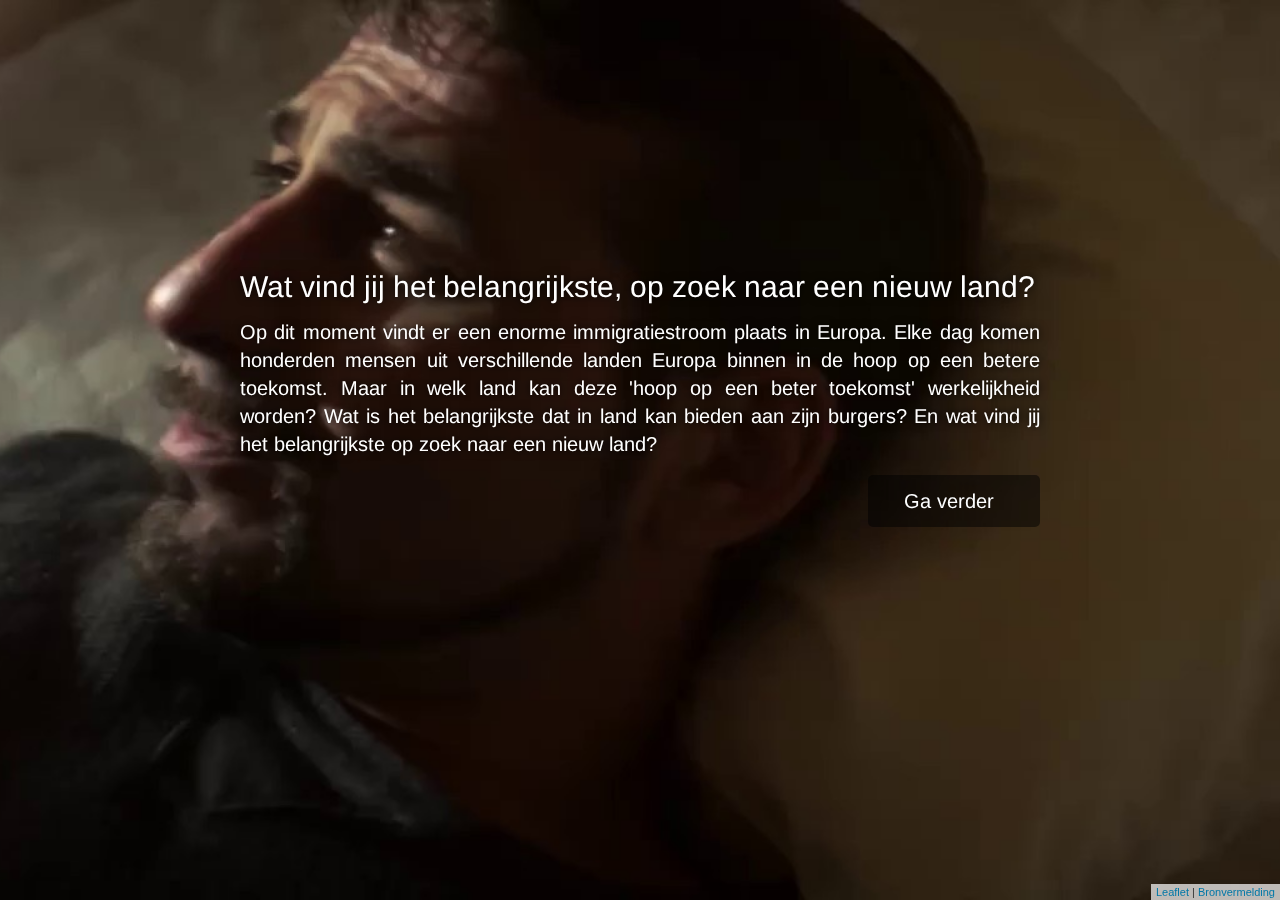
==== index.html @ 8dee64f0 "add Facebook data ++ meta data ++ og:image" ====
<!DOCTYPE html>
<html>
<head>
	<meta charset="utf-8" />
	<title>
		Wat vind jij het belangrijkste, op zoek naar een nieuw land?
	</title>
	<meta name="viewport" content="initial-scale=1,maximum-scale=1,user-scalable=no" />

	<link type="text/plain" rel="author" href="../humans.txt" /> 

	<link rel="stylesheet" type="text/css" href="css/reset.css">
	<link rel="stylesheet" type="text/css" href="css/style.css">

	<link rel="stylesheet" type="text/css" href="css/leaflet.css" />

	<link rel="apple-touch-icon" sizes="57x57" href="images/favicon/apple-touch-icon-57x57.png">
	<link rel="apple-touch-icon" sizes="60x60" href="images/favicon/apple-touch-icon-60x60.png">
	<link rel="apple-touch-icon" sizes="72x72" href="images/favicon/apple-touch-icon-72x72.png">
	<link rel="apple-touch-icon" sizes="76x76" href="images/favicon/apple-touch-icon-76x76.png">
	<link rel="apple-touch-icon" sizes="114x114" href="images/favicon/apple-touch-icon-114x114.png">
	<link rel="apple-touch-icon" sizes="120x120" href="images/favicon/apple-touch-icon-120x120.png">
	<link rel="apple-touch-icon" sizes="144x144" href="images/favicon/apple-touch-icon-144x144.png">
	<link rel="apple-touch-icon" sizes="152x152" href="images/favicon/apple-touch-icon-152x152.png">
	<link rel="apple-touch-icon" sizes="180x180" href="images/favicon/apple-touch-icon-180x180.png">
	<link rel="icon" type="image/png" href="images/favicon/favicon-32x32.png" sizes="32x32">
	<link rel="icon" type="image/png" href="images/favicon/favicon-194x194.png" sizes="194x194">
	<link rel="icon" type="image/png" href="images/favicon/favicon-96x96.png" sizes="96x96">
	<link rel="icon" type="image/png" href="images/favicon/android-chrome-192x192.png" sizes="192x192">
	<link rel="icon" type="image/png" href="images/favicon/favicon-16x16.png" sizes="16x16">
	<link rel="manifest" href="images/favicon/manifest.json">
	<link rel="mask-icon" href="images/favicon/safari-pinned-tab.svg" color="#64738c">
	<link rel="shortcut icon" href="images/favicon/favicon.ico">
	<meta name="msapplication-TileColor" content="#ffffff">
	<meta name="msapplication-TileImage" content="images/favicon/mstile-144x144.png">
	<meta name="msapplication-config" content="images/favicon/browserconfig.xml">
	<meta name="theme-color" content="#ffffff">

	<meta name="description" content="Wat vind jij het belangrijkste, op zoek naar een nieuw land? Een vergelijking tussen Europese landen op basis van werk, inkomen en ongelijkheid." />
	<meta property="og:description" content="Wat vind jij het belangrijkste, op zoek naar een nieuw land? Een vergelijking tussen Europese landen op basis van werk, inkomen en ongelijkheid." />

	<meta name="keywords" content="ongelijkheid, inkomen, gini, europa, vluchtelingen, Gelijkheid, inkomen, Vrijheid, gelijke rechten, inkomen, werkgelegenheid, werkloosheid, discriminatie" />


	<meta property='og:title' content='Wat vind jij het belangrijkste, op zoek naar een nieuw land?' />
    <meta property="og:site_name" content="StevioDesign"/>

	<meta property="og:image" content="https://qdraw.github.io/cbs-werk-datavisualisatie/images/og-image.jpg"/>
	
	<meta name="dcterms.rightsHolder" content="&copy; Qdraw;Media" />
	<meta name="dcterms.rights" content="Design" />
	<meta name="dcterms.dateCopyrighted" content="2015">	
	<meta name="author" content="Dion van Velde" />
    <meta property="og:locale" content="nl_NL" />      
 
    <!-- Disable automatic phone number detection. -->
    <meta name="format-detection" content="telephone=no"> 

</head>
<body>

<!--

	STOP READING CODE, HIRE ME!
	check humans.txt for contact information


						  ,                                  
						 ,:                                  
		  ,:==++=~,      :~                                  
		,=+=:::::+?~     ~=                 ,,                  
	   ~+~:~==++=,,~,    ~=                :==:   ,=~,       ,   
	  ==,~      :~,      ~~       ~??~     :~ =:   :I=      ,,        
	 ~~=,        ==,    ,~II    :?$+=?=:      ?,   ++:     ;;  
	,==~~      ,,,   ,?Z$7ZI:  ,I$,  ~?:   +$$=,  ,+?,+= ,:;  
	 =+:     ,,,:  ,7Z: ,~=,   =I?~,+7   ,=$~,=I~   +I~77 ~:,  
	,=~:,   :==~::  ?I~  ,~=,  ,?$Z7$?:  +7:  ~I~   +$I==I=:   
	,=~:~:,:~=++,  ,I?:  ,=?:  :I7+~~:  ,?7:,~++,   =$I :I+,   
	 ,==::::::+?=~  ~II,,=II,  ,??: :~~  +?=++I$+   ~7? ,++:   
	   :~::~:, :+?+:  ?II+~:  ,:+~   ,~~  ==~::::,  :+,  :=:   
				,=II+:        ,:,    ,~=:                    
				  :=~==                ~=,                   
					  ,                ,::                            
		
-->

<div class="preloader">
	<img src="images/preloader.svg" width="100px" height="100px">
</div>

<script type="text/javascript" src="js/mapbox.js?v=2.2.2"></script>
<script type="text/javascript" src="js/jquery.js"></script>
<script type="text/javascript" src="data/countrynames.js"></script>


<div id="intro">
	<video id="bg-video" poster="data/video.jpg" loop autoplay>
			 <!-- http://video-js.zencoder.com/oceans-clip.png -->
		<p>
		Je webbrowser is niet nieuw genoeg, het spijt ons dat het nu 2015 is.
		Check: <a href="http://browsehappy.com/?locale=nl">om je webbrowser up te daten.</a>
		</p>
		<source src="data/video.mp4" type="video/mp4">
	</video>

	<h1 class="head">
	   Wat vind jij het belangrijkste, op zoek naar een nieuw land?
	</h1>
	<p class="content">
		Op dit moment vindt er een enorme immigratiestroom plaats in Europa. Elke dag komen honderden mensen uit verschillende landen Europa binnen in de hoop op een betere toekomst. Maar in welk land kan deze 'hoop op een beter toekomst' werkelijkheid worden? Wat is het belangrijkste dat in land kan bieden aan zijn burgers? En wat vind jij het belangrijkste op zoek naar een nieuw land? 
	</p>
</div>

<div id="map"></div>

<div id="metro">
	<div class="l1"></div>
	<div class="l2"></div>

	<h1 class="head">
		Wat vind jij het belangrijkste dat een land kan bieden aan zijn inwoners?
	</h1>
	<div class="container">
		<div class="content"></div>
	</div>

</div>

<div id="sidebar">
	<div id="menu"></div>
	<div class="container">
		<div id="header"></div>
		<div id="content"></div>
	</div>
	<div id="legenda"></div>
</div>


<script type="text/javascript">

// L.mapbox.accessToken = 'pk.eyJ1IjoibWFwYm94IiwiYSI6IjZjNmRjNzk3ZmE2MTcwOTEwMGY0MzU3YjUzOWFmNWZhIn0.Y8bhBaUMqFiPrDRW9hieoQ';
// Replace 'mapbox.streets' with your map id.
var mapboxTiles = L.tileLayer('http://a{s}.acetate.geoiq.com/tiles/acetate-base/{z}/{x}/{y}.png' , {
	maxZoom: 19,
	opacity: 0.3,
	attribution: '<a href="sources.html" target="_blank">Bronvermelding</a>'
});


var map = L.map('map',{ zoomControl:false })
	.addLayer(mapboxTiles)
	.setView([55, 0], 4);

var popup = new L.Popup({ autoPan: false });

// Be nice and credit our data source, Census Reporter.
// map.attributionControl.addAttribution('Data from ' +
//   '<a href="http://censusreporter.org/data/map/?table=B06011&geo_ids=040%7C01000US#">' +
//   'Census Reporter</a>');

// By the way, thanks: https://www.mapbox.com/mapbox.js/example/v1.0.0/choropleth-joined-data-multiple-variables/ for letting me copy paste this example



// Choropleth colors from http://colorbrewer2.org/
// You can choose your own range (or different number of colors)
// and the code will compensate.
// Didn't use anyway ;)


var hues = [
	'#64738C', // green green
	'#889EBB',
	'#B6D2DE',
	'#D4EAF2',
	'#EBC2D0', // light rood
	'#D994AB',
	'#E679A3',
	'#C0537A',

	'#e4e8e7', // selected color
	'#CCCCCC' // NaN
	];


// Positive Hues for filter feature
var goodHues = [
	'#64738C', // green green
	'#889EBB',
	'#B6D2DE',
	'#D4EAF2'] // light green

// Negative Hues for filter feature
var badHues = [
	'#EBC2D0', // light rood
	'#D994AB',
	'#E679A3',
	'#C0537A'] // red red



// NaN escaper feature in data set, if you use NaN the app will crash
var NaNescaper  = -9;


// The names of variables that we'll show in the UI for
// styling. These need to match exactly.

// Those names are used in the ./data/data.json

var variables = [
	'gini',
	'freedom',
	'gemiddeld-ink',
	'jobs-avail',
	'werkloosheid',
	'discrimi',
	'corruption'
	];

// UI-names for variables, use the same order
var variablesUI = [
	'Gelijkheid in inkomen en welvaart',
	'Vrijheid en gelijke rechten',
	'Een hoog inkomen',
	'Veel werkgelegenheid',
	'Een lage werkloosheid',
	'Geen discriminatie',
	"Een eerlijke overheid"
	];

// Using High to low or reverse
var variablesIsHighToLow = {
	"gini": false,
	'freedom': false,
	'gemiddeld-ink': true,
	'jobs-avail': true,
	'werkloosheid': false,
	'discrimi': true,
	'corruption': true
	};

// The scale of the variable
var variablesScale = {
	"gini": "De rijke inwoners hebben [VALUE]x meer koopkracht dan gemiddelde inwoners",
	'freedom': "[VALUE]/100 onderdrukking vrijheid en inspraak",
	'gemiddeld-ink': "&euro;[VALUE] gemiddeld aan inkomen",
	'jobs-avail': "[VALUE]/4 kans op een baan",
	'werkloosheid': "[VALUE]% van de inwoners zijn werkloos",
	'discrimi': "[VALUE]/100 anti-discriminatie",
	'corruption': "[VALUE]/100 eerlijkheid van de overheid"
	};

var variablesExplain = {
	"gini": "Hoeveel mate verschil ligt er tussen de inkomsten van de burgers binnen een land? Hoeveel verdient de groep met het minste inkomen in vergelijking tot de groep met het hoogste inkomen? Kortom: Hoe eerlijk is het totale inkomen van een land verdeeld over zijn volk? ",
	'freedom': "Vrijheid is niet overal een recht. Heb jij als burger inspraak in belangrijkste beslissingen welke door een land worden gemaakt? Of ligt al deze macht bij een select groepje? Ook het recht op een eigen mening en het uitten van je normen en waarden zijn een belangrijk aspect wat een land kan bieden.",
	'gemiddeld-ink': "Is geld voor jou het belangrijkste wat een land kan bieden? Speciaal voor de goudzoekers onder ons hebben wij hebben vastgesteld hoeveel geld je gemiddeld verdient binnen elk land. Let wel op! Dit wil natuurlijk niet zeggen dat je ook daadwerkelijk direct deze hoeveelheid gaat verdienen.",
	'jobs-avail': "Het zou jammer zijn om na zo'n lange reis zonder werk te zitten. Welk land biedt de grootste kans op werk? Waar moeten de handen uit de mouwen worden gestoken en is direct werk te vinden? Wij hebben het uitgezocht!",
	'werkloosheid': "Welke land heeft het minst te kampen met werkloosheid? Waar is de kans het grootst dat jij tijdens de crisis je baan kunt behouden? Spoilers: Vermeid Griekenland, die doen het niet zo goed op dit moment. Maar de rest van West Europa blijft goed stand houden!",
	'discrimi': "Doordat we steeds meer culturen, normen en waardes hebben op de wereld, botsen deze nogal eens met elkaar. Welk land staat juist open voor andere culturen en is openminded? Hier zie je een overzicht van de landen waar je als immigrant het snelst geaccepteerd zal worden door de burgers.",
	'corruption': "Hoe eerlijk is een land? Als je het belangrijk vind dat de regels worden nageleefd en mensen hun afspraken nakomen, dan ben je zeker tegen corruptie. Welke landen knijpen een oogje dicht wanneer jij een briefje van €100 in het borstzakje laat glippen? In welke land kom je weg met moord als je een hoog geplaatst persoon bent?"
	};








// #sidebar #menu
for (var i = 0; i < variables.length; i++) {
	document.querySelector("#sidebar #menu").innerHTML += "<li onclick='setVariable(\"" + variables[i]  + "\")' class='" + variables[i]+ "' style='background-image:url(images/" + variables[i] + ".svg)'> </li>";
}

// Display all options in 1 div #metro .content
for (var i = 0; i < variables.length; i++) {
	document.querySelector("#metro .content").innerHTML += "<li onclick='setVariable(\"" + variables[i]  + "\")' class='" + variables[i]+ "'> <img src='images/"  + variables[i] + ".svg' /><span>" + variablesUI[i] +"</span> </li>";
}



// Collect the range of each variable over the full set, so
// we know what to color the brightest or darkest.
var ranges = {};

var $select = $('<select></select>')
	.appendTo($('#variables'))
	.on('change', function() {
		setVariable($(this).val());
	});
for (var i = 0; i < variables.length; i++) {
	ranges[variables[i]] = { min: Infinity, max: -Infinity };
	// Simultaneously, build the UI for selecting different
	// ranges
	$('<option></option>')
		.text(variables[i])
		.attr('value', variables[i])
		.appendTo($select);
}

// Create a layer of state features, and when it's done
// loading, run loadData
var euLayer = L.mapbox.featureLayer()
	.loadURL('data/europe.geo.json')
	.addTo(map)
	.on('ready', loadData);

// Grab the spreadsheet of data as JSON. If you have CSV
// data, you should convert it to JSON with
// http://shancarter.github.io/mr-data-converter/
function loadData() {
	$.getJSON('data/data.json')
		.done(function(data) {
			joinData(data, euLayer);
		});
}

function joinData(data, layer) {
	// First, get the Europian state GeoJSON data for reference.

	var euGeoJSON = euLayer.getGeoJSON(),
		byState = {};

	// Rearrange it so that instead of being a big array,
	// it's an object that is indexed by the state name,
	// that we'll use to join on.
	for (var i = 0; i < euGeoJSON.features.length; i++) {
		
		byState[euGeoJSON.features[i].properties.name] =
			euGeoJSON.features[i];
	}


	for (i = 0; i < data.length; i++) {

	 // Match the GeoJSON data (byState) with the tabular data
		// (data), replacing the GeoJSON feature properties
		// with the full data.
		try {
			byState[data[i].name].properties = data[i];
		}
		catch(e){}

		for (var j = 0; j < variables.length; j++) {
			// Simultaneously build the table of min and max
			// values for each attribute.

			var n = variables[j];

			// The minimum
			ranges[n].min = Math.min(data[i][n], ranges[n].min);
			ranges[n].max = Math.max(data[i][n], ranges[n].max);


			// Min / Max Name for example 'NL'
			if (data[i][n] != NaNescaper) {
				if (data[i][n] === ranges[n].min) {
					ranges[n].minname = data[i].name;
			   };
			};
			if (data[i][n] === ranges[n].max) {
				ranges[n].maxname = data[i].name;
			};


		}

		// using in reverse or first gear?
		if (variablesIsHighToLow[name]) {
			// max is best
			bestCountry (variables[0])

		}
		else {
			// min is best
			bestCountry (variables[variables.length-1])

		}


	}


	// Create a new GeoJSON array of features and set it
	// as the new usLayer content.
	var newFeatures = [];
	for (i in byState) {
		newFeatures.push(byState[i]);
	}
	euLayer.setGeoJSON(newFeatures);




 

	// Kick off by filtering on an attribute.
	setVariable(variables[0]);
}




function legenda (name) {

	document.querySelector("#sidebar #legenda").innerHTML = "   <h2> Legenda </h2>   <span style='float:left'>Beter</span>        <span style='float:left; text-align:right'>Slechter</span>";
	for (var i = 0; i < hues.length-2; i++) {
		// console.log(hues[i])
		$( "#sidebar #legenda" ).append( "  <div style='background-color:" + hues[i] +"'></div>" );
	};

	// if (variablesIsHighToLow[name]) {
	// }
	// else {
	// }
}


// Excuse the short function name: this is not setting a JavaScript
// variable, but rather the variable by which the map is colored.
// The input is a string 'name', which specifies which column
// of the imported JSON file is used to color the map.
function setVariable(name) {
	var scale = ranges[name];
	euLayer.eachLayer(function(layer) {
		// Decide the color for each state by finding its
		// place between min & max, and choosing a particular
		// color as index.
		// This is like the arduino map feature
		var division = Math.floor(
			(hues.length - 3) *
			((layer.feature.properties[name] - scale.min) /
			(scale.max - scale.min)));


		if (variablesIsHighToLow[name]) {

			// higher is beter

			var divisionNeg = division * -1;
			division = (hues.length - 3) + divisionNeg;

			if (layer.feature.properties[name] === scale.max) {
				var division = hues.length - 2;
			};
		}
		else {
			// lower is beter

			if (layer.feature.properties[name] === scale.min) {
					var division = hues.length - 2;
			};            

		}

		// Give the NaN a grey colour
		if (layer.feature.properties[name] === NaNescaper) {
			var division = hues.length - 1;
		};


		// See full path options at
		// http://leafletjs.com/reference.html#path
		layer.setStyle({
			fillColor: hues[division],
			fillOpacity: 0.8,
			color: '#666',
			weight: 0.5
		});

		// YEAH, eventListeners
		layer.addEventListener("mouseover", function(e){ var those = this; mousemove(e,those,name) }, false);
		layer.addEventListener("mouseout", function(e){ var those = this; mouseout(e,those) }, false);
		layer.addEventListener("click", function(e){ var those = this; filterCountry(e,those,name) }, false);

	});
	
	hideMetro()
	legenda (name)
	bestCountry (name)
	setActiveMenu (name)
	displayCurrentType (name)
	hidePreloader()
}


function hidePreloader () {
	document.querySelector(".preloader").style.zIndex = "-1";
}

function bestCountry (name) {
	// Show in the div the best country


	if (variablesIsHighToLow[name]) {
		// max is best
		// document.querySelector("#sidebar #content").innerHTML = "<h2>" +  + "</h2>" + "<div class='image' style='background-image:url(images/" + ranges[name].maxname + ".jpg)'></div> " +  "ranges == " +  + "De Gini-coëfficiënt is berekend als een ratio van gebieden in de Lorenz-curve-grafiek. De Lorenz-curve tekent de proportie van het totale inkomen van een populatie (y-as) ten opzichte van de cumulatieve inkomsten van de onderste x% van de bevolking.";

		var legendascoreExport = filterSearch ("best",name);
		legendascoreExport = filterReplace (legendascoreExport,ranges[name].max,countrynames[ranges[name].maxname])

		document.querySelector("#sidebar #content").innerHTML = "<h2>" + countrynames[ranges[name].maxname] + "</h2>" + "<div class='image' style='background-image:url(images/" + ranges[name].maxname + ".jpg)'></div> " +  legendascoreExport;


		euLayer.eachLayer(function(layer) {
			if (layer.feature.properties.name === ranges[name].maxname) {
				// console.log(ranges[name].maxname)

				layer.setStyle({
					weight: 4,
					color: '#666'
				});
			
			};
		});


	}
	else {
		// min is best
		var legendascoreExport = filterSearch ("best",name);
		legendascoreExport = filterReplace (legendascoreExport,ranges[name].min,countrynames[ranges[name].minname])

		document.querySelector("#sidebar #content").innerHTML = "<h2>" + countrynames[ranges[name].minname] + "</h2>" + "<div class='image' style='background-image:url(images/" + ranges[name].minname + ".jpg)'></div> " +  legendascoreExport;

		euLayer.eachLayer(function(layer) {
			if (layer.feature.properties.name === ranges[name].minname) {

				layer.setStyle({
					weight: 4,
					color: '#666'
				});
				// console.log(ranges[name].minname)
			};
		});
	}

}


var isMetroOn = true;

function hideMetro () {
	if (isMetroOn == true) {
		isMetroOn = false;

		$( "#sidebar #content").css("display", "none" );
		$( "#sidebar #header").css("display", "none" );


		$( "#sidebar").css("backgroundColor", "rgba(0,0,0,0)" );


	}
	else if (isMetroOn == false) {
		$( "#metro" ).fadeOut( 1000, function() {  
			$( "#metro").css("display", "none" );
		});

		$( "#sidebar #content" ).fadeIn( 1000, function() {  
		});

		$( "#sidebar #header" ).fadeIn( 1000, function() {  
		});		

		$( "#sidebar").css("backgroundColor", "white" );


	}
}

setTimeout(function () {
	introMode();
},500)


var isIntroOn = true;
function introMode() {

	if (isIntroOn) {
		$( "#variablesButton").css("display", "none" );
		$("#intro .content").append("<a class='button' onclick='isIntroOn = false; introMode()'>Ga verder</a>")
	}
	else {
		$( "#variablesButton").css("display", "block" );
		

		$( "#intro .head" ).fadeOut( 1000, function() {  
			$( "#intro .head").css("display", "none" );
		});

		$( "#intro .content" ).fadeOut( 1000, function() {  
			$( "#intro .content").css("display", "none" );
		});


		$( "#intro" ).fadeOut( 1500, function() {  
			$( "#intro").css("display", "none" );
			var isFF = 'MozAppearance' in document.documentElement.style;
			if (isFF) {
				$( "#intro #bg-video" ).remove();
			};
		});
		
	}

}




// Display the current type (for example gino)
function displayCurrentType (name) {

	var name_pos = variables.indexOf(name); 
	document.querySelector("#header").innerHTML = "<h1>" + variablesUI[name_pos] + "</h1>" + "<br />" + variablesExplain[name];

}



// In the #sidebar #menu interface
function setActiveMenu (name) {

	$('#sidebar #menu').children('li').each(function () {
		$( this ).css( "backgroundColor", "white" );
		// alert(this.value); // "this" is the current element in the loop
	});

	$( "#sidebar #menu " + " ." + name).css("backgroundColor", "#64738C" ); //blue
}



// Caled by the eventlistener mouseout
function resetHighlight(e,those) {

		var layer = e.target;

		layer.setStyle({
			weight: 0.5,
			color: '#666',
			dashArray: '',
			fillOpacity: 0.7
		});

}


function filterSearch (searchfor,name) {
	
	var legendascoreExport;

	Object.keys(legendascore).forEach(function(key) {
		if (legendascore[key]["legendascore"] === searchfor) {
			legendascoreExport = legendascore[key][name];

		};
	});
	return legendascoreExport;    
}

String.prototype.replaceAll = function (find, replace) {
	var str = this;
	return str.replace(new RegExp(find.replace(/[-\/\\^$*+?.()|[\]{}]/g, '\\$&'), 'g'), replace);
};

function filterReplace (legendascoreExport,value,fullcountryname) {

	var legendascoreExport = legendascoreExport.replaceAll('[LAND]', fullcountryname);
	var legendascoreExport = legendascoreExport.replaceAll('[VALUE]', value);

	return legendascoreExport;
}

function filterCountryInfo (e,those,name) {

	var value = e.target.feature.properties[name];
	value = Math.round(value);

	if (e.target.feature.properties[name] == NaNescaper) {
		value = "geen data"
	};

	// document.querySelector("#sidebar #content").innerHTML = e.target.feature.properties["nl_name"] + " " + value ;

	var countryname = e.target.feature.properties["name"];



	var legendascoreExport;

	// And again the higer is better            
	if (variablesIsHighToLow[name]) {
		if (ranges[name].max/2 < e.target.feature.properties[name]) {
			var legendascoreExport = filterSearch ("good",name);
		}
		else if (ranges[name].max/2 > e.target.feature.properties[name]) {
			var legendascoreExport = filterSearch ("bad",name);
		}
		else {
			var legendascoreExport = filterSearch ("eq",name);
		}

		if (ranges[name].maxname === countryname) {
			var legendascoreExport = filterSearch ("best",name);
		};

		if (ranges[name].minname === countryname) {
			var legendascoreExport = filterSearch ("worst",name);
		};
	
	}

	// Lower is better            
	else {
		if (ranges[name].max/2 > e.target.feature.properties[name]) {
			var legendascoreExport = filterSearch ("good",name);
		}
		else if (ranges[name].max/2 < e.target.feature.properties[name]) {
			var legendascoreExport = filterSearch ("bad",name);
		}
		else {
			var legendascoreExport = filterSearch ("eq",name);
		}

		if (ranges[name].maxname === countryname) {
			var legendascoreExport = filterSearch ("worst",name);
		};

		if (ranges[name].minname === countryname) {
			var legendascoreExport = filterSearch ("best",name);
		};

	}    

	legendascoreExport = filterReplace (legendascoreExport,value,countrynames[countryname])


	document.querySelector("#sidebar #content").innerHTML = "<h2>" + countrynames[countryname] + "</h2>" + "<div class='image' style='background-image:url(images/" + countryname + ".jpg)'></div> " +  legendascoreExport

}



function filterCountry(e,those,name) {

	filterCountryInfo(e,those,name)


	var thisCountryScore = e.target.feature.properties[name];

	// Create an array of all scores of this type
	var scoreList = [];
	euLayer.eachLayer(function(layer) {
		scoreList.push(layer.feature.properties[name]);
	});


	// Call for this scale in ranges
	var scale = ranges[name];

	// Yeah here we go again http://eelslap.com/
	function map(value, low1, high1, low2, high2) {
		return low2 + (high2 - low2) * (value - low1) / (high1 - low1);
	}

	// Loop though all layers in the leaflet map
	// filter for countries who are better, the same or worse
	euLayer.eachLayer(function(layer) {

		var borderwidth = 0.5;

		if (layer.feature.properties[name] < thisCountryScore) {
			// Countries who perform better! :D :D :D

			// And again the higer is better            
			if (variablesIsHighToLow[name]) {
				// console.log("High")
				var outMin = badHues.length;
				var outMax = 0;

				var division = Math.floor(
					map( layer.feature.properties[name],  scale.max+1,  scale.min-1,  outMax, outMin  )
					);

				var color = badHues[division]

		   }

			// Lower is better            
			else {
				var outMin = 0;
				var outMax = goodHues.length;

				var division = Math.floor(
					map( layer.feature.properties[name],  scale.max+1,  scale.min-1,  outMax, outMin  )
					);

				var color = goodHues[division]
			}


		}
		// Countries have the same value
		else if  (layer.feature.properties[name] === thisCountryScore) {
			// Some green
			var color = "#D4EAF2";

			// The selected country
			if (layer.feature.properties["name"] === e.target.feature.properties["name"]) {
				 var color = "#e4e8e7"; // blue
				 borderwidth = 5;
			};
		}
		// Countries who are worse :( :( :( :( :(
		else {

			// And again the higer is better            
			
			if (variablesIsHighToLow[name]) {
				// console.log("High")

				var outMin = goodHues.length;
				var outMax = 0

				var division = Math.floor(
					map( layer.feature.properties[name],  scale.max+1,  scale.min-1,  outMax, outMin  )
					);

				var color = goodHues[division]
			}
			// Lower is better            
			else {
				var outMin = goodHues.length;
				var outMax = 0;

				var division = Math.floor(
					map( layer.feature.properties[name],  scale.min-1,  scale.max+1,  outMin, outMax  )
					);

				var color = badHues[division]

			}
				


		}

		// And finaly arange all the colours from all countries
		layer.setStyle({
			fillColor: color,
			fillOpacity: 0.8,
			color: '#666',
			weight: borderwidth
		});

	});
}



// The popup feature

var closeTooltip;

function mousemove(e,those,name) {
	// https://www.mapbox.com/mapbox.js/example/v1.0.0/choropleth/

	var layer = e.target;



	// layer.setStyle({
	//     weight: 4,
	//     color: '#FF6000',
	//     dashArray: '',
	//     fillOpacity: 0.7
	// });




	var newpos = {
		lat: (e.latlng.lat+1),        
		lng: (e.latlng.lng),        
	}

	popup.setLatLng(newpos);


	var content = e.target.feature.properties[name];
	content = Math.round(content);


	if (e.target.feature.properties[name] == NaNescaper) {
		content = "geen data"
	};

	content = content.toLocaleString()
	// https://stackoverflow.com/questions/2901102/how-to-print-a-number-with-commas-as-thousands-separators-in-javascript

	 content = "<b>" +countrynames[e.target.feature.properties["name"]] + "</b> <br />" +  filterReplace (variablesScale[name],content,countrynames[e.target.feature.properties["name"]])



	// filterReplace (legendascoreExport,value,fullcountryname)







	// var content = countrynames[e.target.feature.properties["name"]] + "<br />";

	// for (var i = 0; i < variables.length; i++) {
	//     // console.log(variables[i]);

	//     var value = e.target.feature.properties[variables[i]];
	//     value = Math.floor(value);
	//     content += value + variablesScale[variables[i]] + "<br />";

	// };

	// timer = window.setTimeout(function() {
	// 	popup.setContent(content);

	// 	if (!popup._map) popup.openOn(map);

	// }, 200);


	
	closeTooltip = window.setTimeout(function() {
		popup.setContent(content);
		if (!popup._map) popup.openOn(map);
	}, 100);

}


function mouseout(e) {


	closeTooltip = window.setTimeout(function() {
		map.closePopup();
	}, 100);


	var layer = e.target;

	layer.setStyle({
		fillOpacity: 0.8,
		color: '#666'
	});
}


</script>

<script type="text/javascript" src="data/legendascore.js"></script>


</body>
</html>
---- css/style.css ----
/* FONT FACE */
@font-face {
    font-family: 'Arimo';
    font-style: normal;
    font-weight: 400;
    src: url(fonts/normal.woff) format("woff"),
     url(fonts/normal.ttf) format("truetype");
    }


/* typografie */
html,
body {
    font-family: 'Arimo', 'Helvetica Neue', 'HelveticaNeue', 
      Helvetica, Arial, 'Lucida Grande', sans-serif;
    -webkit-print-color-adjust:exact;
}

.preloader {
    position:absolute; 
    top:48%; 
    left:48%; 
    z-index:100;
    filter: invert(100%);
}

p,
h1,
h2,
h3,
h4,
h5,
h6,
.h1,
.h2,
.h3,
.h4,
.h5,
.h6 {
  font-family: 'Arimo', "Helvetica Neue", Helvetica, Arial, sans-serif;
  line-height: 1.1;
  color: inherit;
}

b {
    font-weight: bold;
}

h1{
    font-size: 30px;
}
h2{
    font-size: 23px;
    line-height: 1.4;

}

h3{
    font-weight: bold;
}

#intro {
    position: absolute;
    top:0px;
    left: 0px;
    width: 100vw;
    height: 100vh;
    background-color: rgba(81,137,178,0.9);
    z-index:3;
}
#intro .head,
#intro .content{
    color: white;
}

#intro p {
    font-size: 20px;
}
#intro .content .button {
    float: right;
    margin-top: 15px;
}
.button {
    display: block;
    width: 100px;
    background-color: white;
    background-color: rgba(0,0,0,0.5);
    padding:12px 36px;
    border-radius:5px;
    cursor: pointer;
    color: white;
    text-decoration: none;
}

#map {
    width: 800px;
    height: 500px;
    width: 100vw;
    height: 100vh;
}

.sources {
    max-width: 960px;
    margin-left: auto;
    margin-right: auto;
}
.sources h1,
.sources h2 {
    margin-top: 15px;
}
.sources a {
    color: black;
}

#intro .head,
#intro .content {
    margin-left: auto;
    margin-right: auto;
    max-width: 1000px;
    margin-top: 15px;
    margin-bottom: 15px;
}

#intro .content{
    max-width: 800px;
    text-align: justify;
    line-height: 1.4;
}

#intro .head {
    max-width: 800px;
}

#intro .content .button {
    margin-top: 45px;
}


#intro .head {
    margin-top: 30vh;
}

#intro .head,
#intro .content {
    text-shadow: 0px 0px 8px #000;
}

#intro .content .button{
    text-shadow: 0px 0px 0px #000;
}


/*#variablesButton li {
    display: inline-block; 
    padding: 4px;
    cursor: pointer;
    text-align: center;
}


#variablesButton li:hover {
    background-color: #64738C !important;
}

#variablesButton li img {
    margin-top: 0px;
    width: 100px;
    height: 100px;

}

#variablesButton li span{
    float: right;
    margin-left: 5px;
}*/



#metro .l1,
#metro .l2{
    z-index: 1;
    position:absolute; 
    background-color: rgba(100,115,140,0.9);
}
#metro .l1{
    top:50px; 
    left:0px;
    height: calc( 100vh - 50px );
    width: 100%;
}
#metro .l2{
    top:0px; 
    left:27vw;
    width: 73vw;
    height: 50px;
}
@media (max-width: 1325px){
    #metro .l2{
        top: 0px; 
        left: 350px;
        width: calc( 100vw - 350px );
        height: 50px;
    }
}

#metro .head{
    z-index: 2;
    position: absolute;
    top: 23vh;
    width: 100vw;
    left: 0px;
    text-align: center;
    color: white;
}
#metro .container {
    z-index: 2;
    position: absolute;
    top: 30vh;
    width: 100vw;

}
@media (max-height: 580px){
    #metro .head{
        top: 15vh;
    }
}



#metro .content {
    margin-left: auto;
    margin-right: auto;
    max-width: 960px;
}



#metro .content li {
    float: left;
    list-style: none;
    width: 23%;
    display: inline-block; 
    padding: 4px;
    cursor: pointer;
    text-align: center;
    margin-bottom: 30px;
    color: white;
    transition: all 1s ease;
    height: 135px;
}
#metro .content li:hover {
    background-color: #64738C;
}

#metro .content li img {
    display: block; 
    margin-top: 0px;
    width: 100px;
    height: 100px;
    margin-left: auto;
    margin-right: auto;
    filter: invert(100%);
    margin-bottom: 5px;
}


#metro .content li span{
    display: block; 
    text-align: center;
    margin-left: 5px;
}




/* Do a fancy data transition for browsers that support it */
path {
  -webkit-transition:fill 800ms;
          transition:fill 800ms;
}

#sidebar {
    position:absolute; 
    top:0px; 
    left:0; 
    background-color: white;
    width: 27vw;
    height: 100vh;
    font-size: 13px;
    line-height: 1.4;
}


@media (max-width: 1325px){
    #sidebar {
        width: 350px;
    }   
}


#sidebar #header {
    margin-top: 65px;
    margin-top: calc( 22vh + 70px );
    margin-left: 45px;
    margin-right: 45px;
}

@media (max-width: 1270px) {
    #sidebar #header {
        margin-top: 100px;
    }
}

@media (max-height: 700px) and (min-width: 1270px){
    #sidebar #header {
        margin-top: 90px;
    }
}
@media (max-width: 1360px){
    #sidebar #header {
        margin-top: 90px;
    }
}




#sidebar #content {
    margin-top: 35px;
    padding-left: 45px;
    padding-right: 45px;
    border-top: 1px solid #ccc;
}

#sidebar #content h2 {
    margin-top: 10px;
}

#sidebar #content .image {
    display: block;
    height: 22vh;
    width: 25vw;
    width: calc( 27vw - 0px );
    background-size: cover;
    background-position: center;
    top: 50px;
    left: 0px;
    position: absolute;
}

@media (max-height: 750px) and (min-width: 1270px){
    #sidebar #content .image {
        display: none;
    }
}
@media (max-width: 1360px){
    #sidebar #content .image {
        display: none;
    }
}

@media (max-height: 550px) {
    #sidebar #header {
        margin-top: 10px;
    }

    #sidebar .container{
        overflow-y: scroll;
        height: 80vh;
        height: calc( 100vh - 127px );
        width: 27vw;
    }
}

@media (max-width: 1325px){
    #sidebar .container{
        width: 350px;
    }
}


#sidebar #legenda {
    position: absolute;
    bottom: 5px;
    padding-left: 45px;
/*    border-top: 1px solid #ccc;
*/
}

#sidebar #legenda div {
    width: 2.75vw;
    margin-left: 0px;
    height: 20px;
    display: inline-block;
    float: left;
}

@media (max-width: 1360px) {
    #sidebar #legenda div {
        width: 35px;
    }
}



#sidebar #legenda span {
    width: 42%;
    margin-right: 18px;
}
#sidebar #menu {
    margin-left: auto;
    margin-right: auto;
    width: 350px;
}

#sidebar #menu li{
    cursor: pointer;
    list-style: none;
    float: left;
    width: 50px;
    height: 50px;
    background-size: 40px 40px;
    background-position: center center;
    background-repeat: no-repeat;
    transition: all 1s ease;
}
#sidebar #menu li:hover {
    background-color: #64738C!important;
}



.leaflet-popup-content-wrapper,
leaflet-popup-content {
    font-family: 'Arimo', "Helvetica Neue", Helvetica, Arial, sans-serif;
    pointer-events: none;
}
.leaflet-popup-close-button {
    display: none;
}

/*
.leaflet-popup-content-wrapper {
    pointer-events: none;
}*/

.leaflet-control {
    z-index: -1 !important;
}


.info {
    padding: 6px 8px;
    font: 14px/16px Arial, Helvetica, sans-serif;
    background: white;
    background: rgba(255,255,255,0.8);
    box-shadow: 0 0 15px rgba(0,0,0,0.2);
    border-radius: 5px;
}
.info h4 {
    margin: 0 0 5px;
    color: #777;
}

.legend {
    text-align: left;
    line-height: 18px;
    color: #555;
}
.legend i {
    width: 18px;
    height: 18px;
    float: left;
    margin-right: 8px;
    opacity: 0.7;
}


#bg-video {
    position: fixed;
    top: 50%;
    left: 50%;
    min-width: 100%;
    min-height: 100%;
    width: auto;
    height: auto;
    z-index: -100;
    -webkit-transform: translateX(-50%) translateY(-50%);
    transform: translateX(-50%) translateY(-50%);
    background-size: cover; 
}
---- css/leaflet.css ----
/* required styles */

.leaflet-map-pane,
.leaflet-tile,
.leaflet-marker-icon,
.leaflet-marker-shadow,
.leaflet-tile-pane,
.leaflet-tile-container,
.leaflet-overlay-pane,
.leaflet-shadow-pane,
.leaflet-marker-pane,
.leaflet-popup-pane,
.leaflet-overlay-pane svg,
.leaflet-zoom-box,
.leaflet-image-layer,
.leaflet-layer {
	position: absolute;
	left: 0;
	top: 0;
	}
.leaflet-container {
	overflow: hidden;
	-ms-touch-action: none;
	}
.leaflet-tile,
.leaflet-marker-icon,
.leaflet-marker-shadow {
	-webkit-user-select: none;
	   -moz-user-select: none;
	        user-select: none;
	-webkit-user-drag: none;
	}
.leaflet-marker-icon,
.leaflet-marker-shadow {
	display: block;
	}
/* map is broken in FF if you have max-width: 100% on tiles */
.leaflet-container img {
	max-width: none !important;
	}
/* stupid Android 2 doesn't understand "max-width: none" properly */
.leaflet-container img.leaflet-image-layer {
	max-width: 15000px !important;
	}
.leaflet-tile {
	filter: inherit;
	visibility: hidden;
	}
.leaflet-tile-loaded {
	visibility: inherit;
	}
.leaflet-zoom-box {
	width: 0;
	height: 0;
	}
/* workaround for https://bugzilla.mozilla.org/show_bug.cgi?id=888319 */
.leaflet-overlay-pane svg {
	-moz-user-select: none;
	}

.leaflet-tile-pane    { z-index: 2; }
.leaflet-objects-pane { z-index: 3; }
.leaflet-overlay-pane { z-index: 4; }
.leaflet-shadow-pane  { z-index: 5; }
.leaflet-marker-pane  { z-index: 6; }
.leaflet-popup-pane   { z-index: 7; }

.leaflet-vml-shape {
	width: 1px;
	height: 1px;
	}
.lvml {
	behavior: url(#default#VML);
	display: inline-block;
	position: absolute;
	}


/* control positioning */

.leaflet-control {
	position: relative;
	z-index: 7;
	pointer-events: auto;
	}
.leaflet-top,
.leaflet-bottom {
	position: absolute;
	z-index: 1000;
	pointer-events: none;
	}
.leaflet-top {
	top: 0;
	}
.leaflet-right {
	right: 0;
	}
.leaflet-bottom {
	bottom: 0;
	}
.leaflet-left {
	left: 0;
	}
.leaflet-control {
	float: left;
	clear: both;
	}
.leaflet-right .leaflet-control {
	float: right;
	}
.leaflet-top .leaflet-control {
	margin-top: 10px;
	}
.leaflet-bottom .leaflet-control {
	margin-bottom: 10px;
	}
.leaflet-left .leaflet-control {
	margin-left: 10px;
	}
.leaflet-right .leaflet-control {
	margin-right: 10px;
	}


/* zoom and fade animations */

.leaflet-fade-anim .leaflet-tile,
.leaflet-fade-anim .leaflet-popup {
	opacity: 0;
	-webkit-transition: opacity 0.2s linear;
	   -moz-transition: opacity 0.2s linear;
	     -o-transition: opacity 0.2s linear;
	        transition: opacity 0.2s linear;
	}
.leaflet-fade-anim .leaflet-tile-loaded,
.leaflet-fade-anim .leaflet-map-pane .leaflet-popup {
	opacity: 1;
	}

.leaflet-zoom-anim .leaflet-zoom-animated {
	-webkit-transition: -webkit-transform 0.25s cubic-bezier(0,0,0.25,1);
	   -moz-transition:    -moz-transform 0.25s cubic-bezier(0,0,0.25,1);
	     -o-transition:      -o-transform 0.25s cubic-bezier(0,0,0.25,1);
	        transition:         transform 0.25s cubic-bezier(0,0,0.25,1);
	}
.leaflet-zoom-anim .leaflet-tile,
.leaflet-pan-anim .leaflet-tile,
.leaflet-touching .leaflet-zoom-animated {
	-webkit-transition: none;
	   -moz-transition: none;
	     -o-transition: none;
	        transition: none;
	}

.leaflet-zoom-anim .leaflet-zoom-hide {
	visibility: hidden;
	}


/* cursors */

.leaflet-clickable {
	cursor: pointer;
	}
.leaflet-container {
	cursor: -webkit-grab;
	cursor:    -moz-grab;
	}
.leaflet-popup-pane,
.leaflet-control {
	cursor: auto;
	}
.leaflet-dragging .leaflet-container,
.leaflet-dragging .leaflet-clickable {
	cursor: move;
	cursor: -webkit-grabbing;
	cursor:    -moz-grabbing;
	}


/* visual tweaks */

.leaflet-container {
	background: #ddd;
	outline: 0;
	}
.leaflet-container a {
	color: #0078A8;
	}
.leaflet-container a.leaflet-active {
	outline: 2px solid orange;
	}
.leaflet-zoom-box {
	border: 2px dotted #38f;
	background: rgba(255,255,255,0.5);
	}


/* general typography */
.leaflet-container {
	font: 12px/1.5 "Helvetica Neue", Arial, Helvetica, sans-serif;
	}


/* general toolbar styles */

.leaflet-bar {
	box-shadow: 0 1px 5px rgba(0,0,0,0.65);
	border-radius: 4px;
	}
.leaflet-bar a,
.leaflet-bar a:hover {
	background-color: #fff;
	border-bottom: 1px solid #ccc;
	width: 26px;
	height: 26px;
	line-height: 26px;
	display: block;
	text-align: center;
	text-decoration: none;
	color: black;
	}
.leaflet-bar a,
.leaflet-control-layers-toggle {
	background-position: 50% 50%;
	background-repeat: no-repeat;
	display: block;
	}
.leaflet-bar a:hover {
	background-color: #f4f4f4;
	}
.leaflet-bar a:first-child {
	border-top-left-radius: 4px;
	border-top-right-radius: 4px;
	}
.leaflet-bar a:last-child {
	border-bottom-left-radius: 4px;
	border-bottom-right-radius: 4px;
	border-bottom: none;
	}
.leaflet-bar a.leaflet-disabled {
	cursor: default;
	background-color: #f4f4f4;
	color: #bbb;
	}

.leaflet-touch .leaflet-bar a {
	width: 30px;
	height: 30px;
	line-height: 30px;
	}


/* zoom control */

.leaflet-control-zoom-in,
.leaflet-control-zoom-out {
	font: bold 18px 'Lucida Console', Monaco, monospace;
	text-indent: 1px;
	}
.leaflet-control-zoom-out {
	font-size: 20px;
	}

.leaflet-touch .leaflet-control-zoom-in {
	font-size: 22px;
	}
.leaflet-touch .leaflet-control-zoom-out {
	font-size: 24px;
	}


/* layers control */

.leaflet-control-layers {
	box-shadow: 0 1px 5px rgba(0,0,0,0.4);
	background: #fff;
	border-radius: 5px;
	}
.leaflet-control-layers-toggle {
	background-image: url(images/layers.png);
	width: 36px;
	height: 36px;
	}
.leaflet-retina .leaflet-control-layers-toggle {
	background-image: url(images/layers-2x.png);
	background-size: 26px 26px;
	}
.leaflet-touch .leaflet-control-layers-toggle {
	width: 44px;
	height: 44px;
	}
.leaflet-control-layers .leaflet-control-layers-list,
.leaflet-control-layers-expanded .leaflet-control-layers-toggle {
	display: none;
	}
.leaflet-control-layers-expanded .leaflet-control-layers-list {
	display: block;
	position: relative;
	}
.leaflet-control-layers-expanded {
	padding: 6px 10px 6px 6px;
	color: #333;
	background: #fff;
	}
.leaflet-control-layers-selector {
	margin-top: 2px;
	position: relative;
	top: 1px;
	}
.leaflet-control-layers label {
	display: block;
	}
.leaflet-control-layers-separator {
	height: 0;
	border-top: 1px solid #ddd;
	margin: 5px -10px 5px -6px;
	}


/* attribution and scale controls */

.leaflet-container .leaflet-control-attribution {
	background: #fff;
	background: rgba(255, 255, 255, 0.7);
	margin: 0;
	}
.leaflet-control-attribution,
.leaflet-control-scale-line {
	padding: 0 5px;
	color: #333;
	}
.leaflet-control-attribution a {
	text-decoration: none;
	}
.leaflet-control-attribution a:hover {
	text-decoration: underline;
	}
.leaflet-container .leaflet-control-attribution,
.leaflet-container .leaflet-control-scale {
	font-size: 11px;
	}
.leaflet-left .leaflet-control-scale {
	margin-left: 5px;
	}
.leaflet-bottom .leaflet-control-scale {
	margin-bottom: 5px;
	}
.leaflet-control-scale-line {
	border: 2px solid #777;
	border-top: none;
	line-height: 1.1;
	padding: 2px 5px 1px;
	font-size: 11px;
	white-space: nowrap;
	overflow: hidden;
	-moz-box-sizing: content-box;
	     box-sizing: content-box;

	background: #fff;
	background: rgba(255, 255, 255, 0.5);
	}
.leaflet-control-scale-line:not(:first-child) {
	border-top: 2px solid #777;
	border-bottom: none;
	margin-top: -2px;
	}
.leaflet-control-scale-line:not(:first-child):not(:last-child) {
	border-bottom: 2px solid #777;
	}

.leaflet-touch .leaflet-control-attribution,
.leaflet-touch .leaflet-control-layers,
.leaflet-touch .leaflet-bar {
	box-shadow: none;
	}
.leaflet-touch .leaflet-control-layers,
.leaflet-touch .leaflet-bar {
	border: 2px solid rgba(0,0,0,0.2);
	background-clip: padding-box;
	}


/* popup */

.leaflet-popup {
	position: absolute;
	text-align: center;
	}
.leaflet-popup-content-wrapper {
	padding: 1px;
	text-align: left;
	border-radius: 12px;
	}
.leaflet-popup-content {
	margin: 13px 19px;
	line-height: 1.4;
	}
.leaflet-popup-content p {
	margin: 18px 0;
	}
.leaflet-popup-tip-container {
	margin: 0 auto;
	width: 40px;
	height: 20px;
	position: relative;
	overflow: hidden;
	}
.leaflet-popup-tip {
	width: 17px;
	height: 17px;
	padding: 1px;

	margin: -10px auto 0;

	-webkit-transform: rotate(45deg);
	   -moz-transform: rotate(45deg);
	    -ms-transform: rotate(45deg);
	     -o-transform: rotate(45deg);
	        transform: rotate(45deg);
	}
.leaflet-popup-content-wrapper,
.leaflet-popup-tip {
	background: white;

	box-shadow: 0 3px 14px rgba(0,0,0,0.4);
	}
.leaflet-container a.leaflet-popup-close-button {
	position: absolute;
	top: 0;
	right: 0;
	padding: 4px 4px 0 0;
	text-align: center;
	width: 18px;
	height: 14px;
	font: 16px/14px Tahoma, Verdana, sans-serif;
	color: #c3c3c3;
	text-decoration: none;
	font-weight: bold;
	background: transparent;
	}
.leaflet-container a.leaflet-popup-close-button:hover {
	color: #999;
	}
.leaflet-popup-scrolled {
	overflow: auto;
	border-bottom: 1px solid #ddd;
	border-top: 1px solid #ddd;
	}

.leaflet-oldie .leaflet-popup-content-wrapper {
	zoom: 1;
	}
.leaflet-oldie .leaflet-popup-tip {
	width: 24px;
	margin: 0 auto;

	-ms-filter: "progid:DXImageTransform.Microsoft.Matrix(M11=0.70710678, M12=0.70710678, M21=-0.70710678, M22=0.70710678)";
	filter: progid:DXImageTransform.Microsoft.Matrix(M11=0.70710678, M12=0.70710678, M21=-0.70710678, M22=0.70710678);
	}
.leaflet-oldie .leaflet-popup-tip-container {
	margin-top: -1px;
	}

.leaflet-oldie .leaflet-control-zoom,
.leaflet-oldie .leaflet-control-layers,
.leaflet-oldie .leaflet-popup-content-wrapper,
.leaflet-oldie .leaflet-popup-tip {
	border: 1px solid #999;
	}


/* div icon */

.leaflet-div-icon {
	background: #fff;
	border: 1px solid #666;
	}
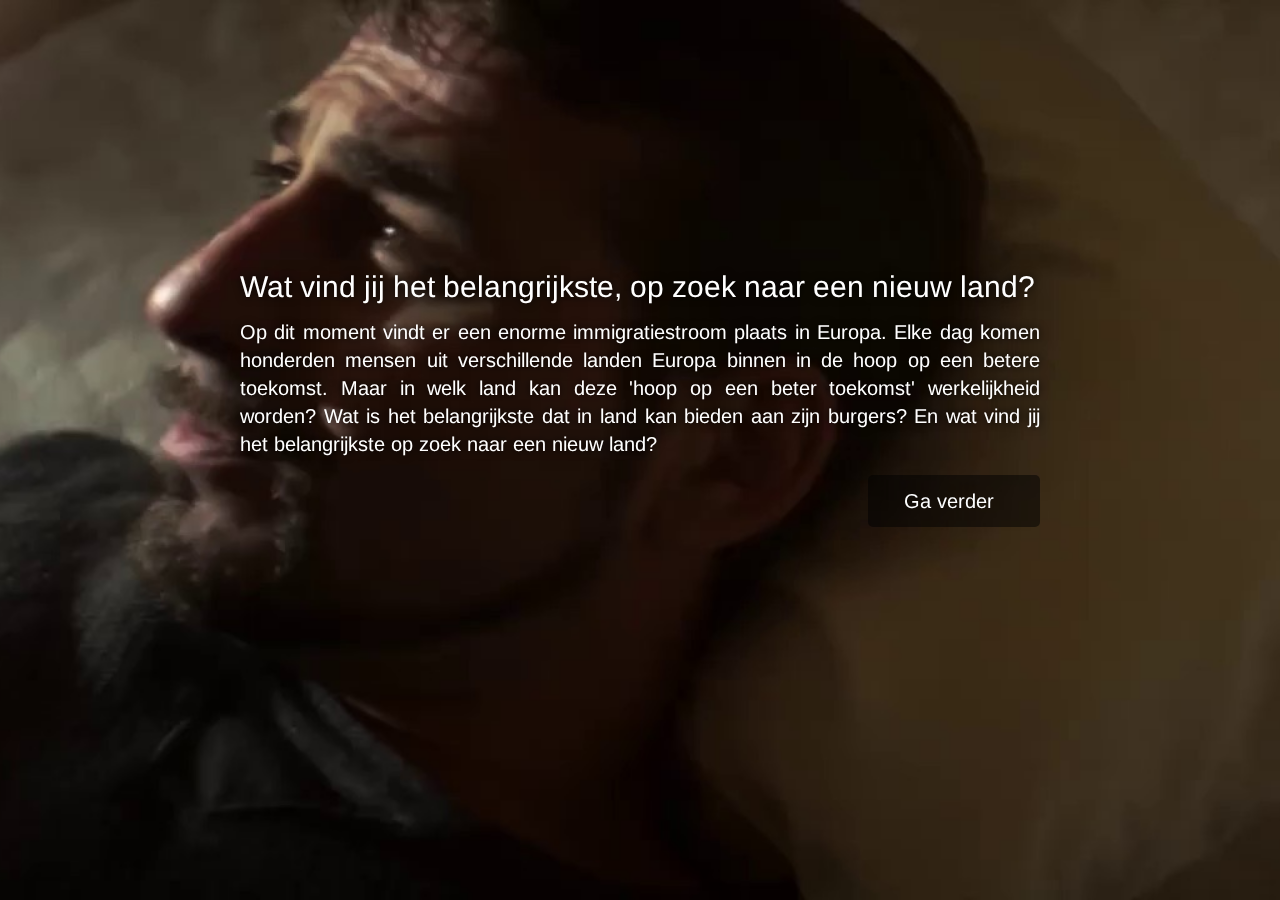
==== commit 96292cf6: "add images for AL,BA,MK ++ add responsive feature for mobile" ====
--- a/index.html
+++ b/index.html
@@ -7,7 +7,7 @@
 	</title>
 	<meta name="viewport" content="initial-scale=1,maximum-scale=1,user-scalable=no" />
 
-	<link type="text/plain" rel="author" href="../humans.txt" /> 
+	<link type="text/plain" rel="author" href="humans.txt" /> 
 
 	<link rel="stylesheet" type="text/css" href="css/reset.css">
 	<link rel="stylesheet" type="text/css" href="css/style.css">
@@ -36,8 +36,8 @@
 	<meta name="msapplication-config" content="images/favicon/browserconfig.xml">
 	<meta name="theme-color" content="#ffffff">
 
-	<meta name="description" content="Wat vind jij het belangrijkste, op zoek naar een nieuw land? Een vergelijking tussen Europese landen op basis van werk, inkomen en ongelijkheid." />
-	<meta property="og:description" content="Wat vind jij het belangrijkste, op zoek naar een nieuw land? Een vergelijking tussen Europese landen op basis van werk, inkomen en ongelijkheid." />
+	<meta name="description" content="Een vergelijking tussen Europese landen op basis van werk, inkomen en ongelijkheid. In welk land kan deze hoop op een beter toekomst werkelijkheid worden?" />
+	<meta property="og:description" content="Een vergelijking tussen Europese landen op basis van werk, inkomen en ongelijkheid. In welk land kan deze hoop op een beter toekomst werkelijkheid worden?" />
 
 	<meta name="keywords" content="ongelijkheid, inkomen, gini, europa, vluchtelingen, Gelijkheid, inkomen, Vrijheid, gelijke rechten, inkomen, werkgelegenheid, werkloosheid, discriminatie" />
 
@@ -50,7 +50,7 @@
 	<meta name="dcterms.rightsHolder" content="&copy; Qdraw;Media" />
 	<meta name="dcterms.rights" content="Design" />
 	<meta name="dcterms.dateCopyrighted" content="2015">	
-	<meta name="author" content="Dion van Velde" />
+	<meta name="author" content="Dion van Velde &amp; Stefan van de Weijer" />
     <meta property="og:locale" content="nl_NL" />      
  
     <!-- Disable automatic phone number detection. -->
@@ -127,6 +127,7 @@
 </div>
 
 <div id="sidebar">
+	<div class="hamburger"></div>
 	<div id="menu"></div>
 	<div class="container">
 		<div id="header"></div>
@@ -141,9 +142,11 @@
 // L.mapbox.accessToken = 'pk.eyJ1IjoibWFwYm94IiwiYSI6IjZjNmRjNzk3ZmE2MTcwOTEwMGY0MzU3YjUzOWFmNWZhIn0.Y8bhBaUMqFiPrDRW9hieoQ';
 // Replace 'mapbox.streets' with your map id.
 var mapboxTiles = L.tileLayer('http://a{s}.acetate.geoiq.com/tiles/acetate-base/{z}/{x}/{y}.png' , {
+	minZoom: 2,
 	maxZoom: 19,
+	subdomains: '0123',
 	opacity: 0.3,
-	attribution: '<a href="sources.html" target="_blank">Bronvermelding</a>'
+	attribution: '<a class="sourcelink" href="sources.html" target="_blank">Bronvermelding</a>'
 });
 
 
@@ -958,6 +961,36 @@
 }
 
 
+
+toggleHamburgerButton ();
+function toggleHamburgerButton () {
+	document.querySelector("#sidebar .hamburger").addEventListener("click", function(e){ var those = this; toggleHamburger(e,those) }, false);
+}
+var isHamburgerMenuOn = true;
+function toggleHamburger (e,those) {
+	if (isHamburgerMenuOn) {
+		$("#sidebar").css("backgroundColor", "rgba(0,0,0,0)")
+		$("#sidebar #menu").css("display", "none")
+		$("#sidebar .container").css("display", "none")
+		$("#sidebar #legenda").css("display", "none")
+
+		$( "#sidebar").css("height", "50px" );
+
+		isHamburgerMenuOn = false;
+	}
+	else {
+		$("#sidebar").css("backgroundColor", "white")
+		$("#sidebar #menu").css("display", "block")
+		$("#sidebar .container").css("display", "block")
+		$("#sidebar #legenda").css("display", "block")
+		$( "#sidebar").css("height", "100vh" );
+
+		isHamburgerMenuOn = true;
+	}
+
+}
+
+
 </script>
 
 <script type="text/javascript" src="data/legendascore.js"></script>
--- a/css/style.css
+++ b/css/style.css
@@ -77,10 +77,10 @@
 #intro p {
     font-size: 20px;
 }
-#intro .content .button {
-    float: right;
-    margin-top: 15px;
-}
+
+
+
+
 .button {
     display: block;
     width: 100px;
@@ -93,6 +93,8 @@
     text-decoration: none;
 }
 
+
+
 #map {
     width: 800px;
     height: 500px;
@@ -122,6 +124,9 @@
     margin-bottom: 15px;
 }
 
+
+
+
 #intro .content{
     max-width: 800px;
     text-align: justify;
@@ -134,11 +139,26 @@
 
 #intro .content .button {
     margin-top: 45px;
-}
-
+    float: right;
+
+}
+
+@media (max-height: 680px) and (max-width: 620px){
+    #intro .content .button {
+        background-color: white;
+        color: black;
+        margin-top: 0px;
+    }
+}
 
 #intro .head {
     margin-top: 30vh;
+}
+
+@media (max-height: 680px) and (max-width: 620px){
+    #intro .head {
+        margin-top: 0px;
+    }
 }
 
 #intro .head,
@@ -208,7 +228,7 @@
     z-index: 2;
     position: absolute;
     top: 23vh;
-    width: 100vw;
+    width: 100%;
     left: 0px;
     text-align: center;
     color: white;
@@ -226,7 +246,15 @@
     }
 }
 
-
+@media (max-height: 680px) and (max-width: 620px){
+    #metro .container {
+        top: 130px;
+    }
+    #metro .head {
+        top: 10px;
+        font-size: 26px;
+    }
+}
 
 #metro .content {
     margin-left: auto;
@@ -249,6 +277,15 @@
     transition: all 1s ease;
     height: 135px;
 }
+@media (max-height: 680px) and (max-width: 620px){
+    #metro .content li {
+        width: 25%;
+
+        height: 70px;
+    }
+}
+
+
 #metro .content li:hover {
     background-color: #64738C;
 }
@@ -264,6 +301,12 @@
     margin-bottom: 5px;
 }
 
+@media (max-height: 680px) and (max-width: 620px){
+    #metro .content li  img{
+        width: 50px;
+        height: 50px;
+    }
+}
 
 #metro .content li span{
     display: block; 
@@ -297,7 +340,11 @@
         width: 350px;
     }   
 }
-
+@media (max-width: 350px){
+    #sidebar {
+        width: 100%;
+    }   
+}
 
 #sidebar #header {
     margin-top: 65px;
@@ -378,7 +425,11 @@
         width: 350px;
     }
 }
-
+@media (max-width: 350px){
+    #sidebar .container {
+        width: 100%;
+    }   
+}
 
 #sidebar #legenda {
     position: absolute;
@@ -402,6 +453,11 @@
     }
 }
 
+@media (max-width: 350px) {
+    #sidebar #legenda div {
+        width: 30px;
+    }
+}
 
 
 #sidebar #legenda span {
@@ -412,6 +468,11 @@
     margin-left: auto;
     margin-right: auto;
     width: 350px;
+}
+@media (max-width: 350px){
+    #sidebar #menu {
+        width: 100%;
+    }   
 }
 
 #sidebar #menu li{
@@ -429,7 +490,11 @@
     background-color: #64738C!important;
 }
 
-
+@media (max-width: 350px){
+    #sidebar #menu li {
+        width: 42.857142857px;
+    }   
+}
 
 .leaflet-popup-content-wrapper,
 leaflet-popup-content {
@@ -491,4 +556,51 @@
     background-size: cover; 
 }
 
-
+@media (max-height: 680px) and (max-width: 620px){
+
+
+
+    #sidebar .hamburger {
+        width: 50px;
+        height: 50px;
+        display: inline-block;
+        background-image: url("../images/hamburger.svg");
+        background-size: cover;
+        background-position: center;
+    }
+
+    #sidebar .container{
+
+        height: calc( 100vh - 177px );
+
+    }
+
+    #metro .l2{
+        left: 0px;
+        width: 100%;
+    }
+    .leaflet-control-attribution {
+        display: none !important;
+    }
+}
+
+
+@media (min-height: 680px) and (min-width: 680px){
+    #sidebar .hamburger {
+        display: none;
+    }
+
+
+}
+
+.leaflet-bottom {
+    z-index: 1 !important;
+}
+
+.leaflet-bottom a {
+    display: none;
+}
+.leaflet-bottom .sourcelink {
+    display: inline;
+    color: black;
+}